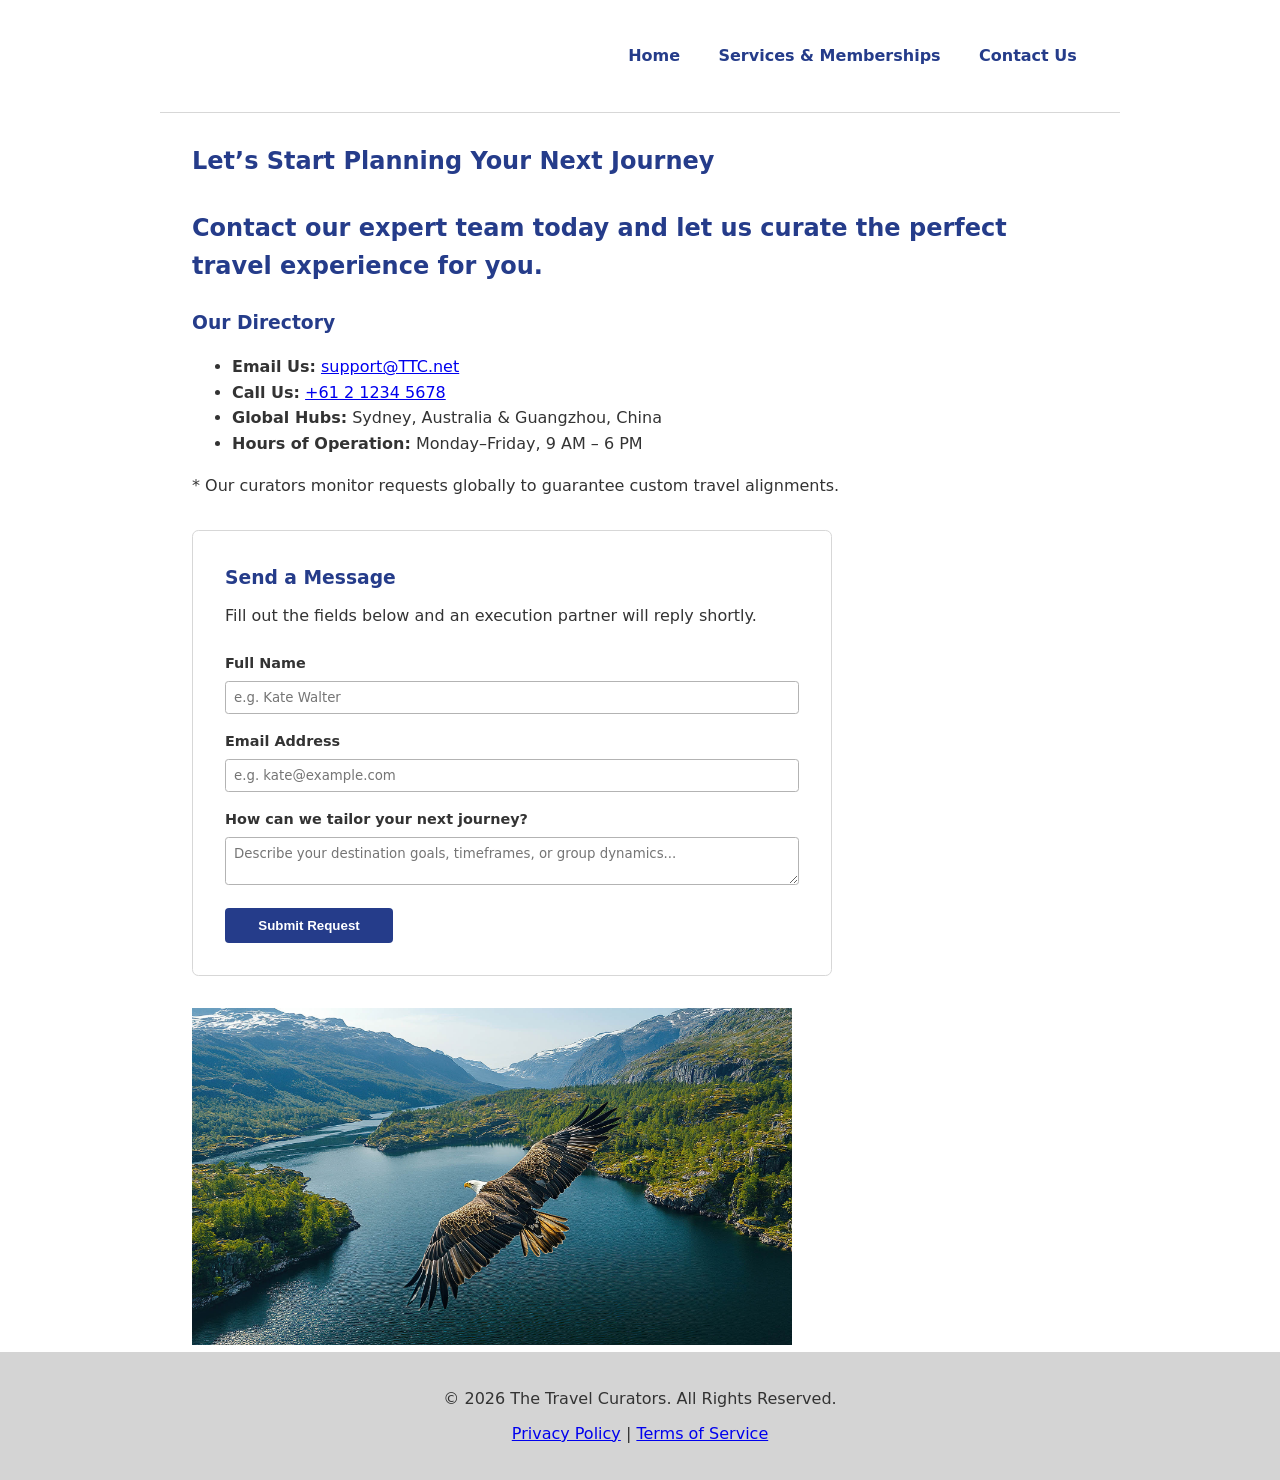
==== contact.html @ c174507d "Add files via upload" ====
<!-- 
==================================================
  PROJECT: The Travel Curators Website Build
  AUTHOR:  Kate Walter
  UPDATED: August 2026
  ROLE:    Lead Front-End Designer
==================================================
-->

<!DOCTYPE html>
<html lang="en">

<head>
    <meta charset="UTF-8">
    <meta name="viewport" content="width=device-width, initial-scale=1.0">
    <title>Contact Us | The Travel Curators</title>
    <link rel="stylesheet" href="css/style.css">
</head>

<body>

    <!-- Standardised Site Header -->
    <header>
        <div class="site-header">
            <a href="index.html" class="logo-link">
                <img src="images/logo.svg" alt="The Travel Curators Logo" class="logo">
            </a>
            <nav class="navigation">
                <ul>
                    <li><a href="index.html">Home</a></li>
                    <li><a href="services.html">Services & Memberships</a></li>
                    <li><a href="contact.html" class="active">Contact Us</a></li>
                </ul>
            </nav>
        </div>
    </header>

    <!-- Main Workspace Area -->
    <main>
        
        <!-- Hero Introduction Row -->
        <section class="contact-hero">
            <h1>Let’s Start Planning Your Next Journey</h1>
            <h2>Contact our expert team today and let us curate the perfect travel experience for you.</h2>
        </section>

        <div class="contact-split-wrapper">
            
            <div class="contact-info-panel">
                <h3>Our Directory</h3>
                
                <ul class="directory-list">
                    <li>
                        <strong>Email Us:</strong> 
                        <a href="mailto:support@TTC.net" class="interactive-link">support@TTC.net</a>
                    </li>
                    <li>
                        <strong>Call Us:</strong> 
                        <a href="tel:+61212345678" class="interactive-link">+61 2 1234 5678</a>
                    </li>
                    <li>
                        <strong>Global Hubs:</strong> 
                        <span>Sydney, Australia & Guangzhou, China</span>
                    </li>
                    <li>
                        <strong>Hours of Operation:</strong> 
                        <span>Monday–Friday, 9 AM – 6 PM</span>
                    </li>
                </ul>

                <p class="service-promise-text">
                    * Our curators monitor requests globally to guarantee custom travel alignments.
                </p>
            </div>

            <div class="contact-form-panel">
                <form action="#" method="POST" class="curated-input-form">
                    <h3 class="form-header">Send a Message</h3>
                    <p class="form-description">Fill out the fields below and an execution partner will reply shortly.</p>

                    <label for="client-name">Full Name</label>
                    <input type="text" id="client-name" name="name" required placeholder="e.g. Kate Walter">

                    <label for="client-email">Email Address</label>
                    <input type="email" id="client-email" name="email" required placeholder="e.g. kate@example.com">

                    <label for="client-message">How can we tailor your next journey?</label>
                    <textarea id="client-message" name="message" required placeholder="Describe your destination goals, timeframes, or group dynamics..."></textarea>

                    <input type="submit" value="Submit Request">
                </form>
            </div>

            <img src="images/AdobeStock_991079985.jpg" alt="Bungalows over a calmm blue sea" style="width:600px">

        </div>

    </main>

    <!-- Standardised Site Footer tracking branding targets -->
    <footer>
        <div class="footer-content">
            <p>&copy; 2026 The Travel Curators. All Rights Reserved.</p>
            <p>
                <a href="privacy-policy.html">Privacy Policy</a> | 
                <a href="terms.html">Terms of Service</a>
            </p>
        </div>
    </footer>

</body>
</html>
---- css/style.css ----
/*--- Design Tokens / Variables ---*/
:root {
    --primary-color: #253c8a;
    --primary-hover: #6484ef;
    --text-color: #333333;
    --border-color: #d7d7d7;
    --light-bg: #eaebf5;
    --max-width: 960px;
}

/*--- General Site Layout & Resets ---*/
* {
    box-sizing: border-box;
}

body {
    margin: 0;
    min-height: 100vh;
    display: flex; 
    flex-direction: column;
    align-items: center;
    line-height: 1.6; /* Marginally increased for better legibility */
    font-family: system-ui, -apple-system, sans-serif; /* Modern fallback stack */
    color: var(--text-color);
}

header, main {
    width: 100%;
    max-width: var(--max-width);
    padding: 0 2em;
}

header {
    border-bottom: 1px solid var(--border-color);
}

footer {
    margin-top: auto;
    background-color: #d4d4d4;
    align-self: stretch;
    text-align: center;
    padding: 1.5em 1em;
}

/*--- Typography ---*/
h1, h2, h3, h4, h5, h6 {
    color: var(--primary-color);
    margin-top: 1.2em;
    margin-bottom: 0.4em;
    font-weight: 600; /
}

p {
    margin: 0.6em 0;
}

/*--- Updated Header & Navigation Layout ---*/
.site-header {
    display: flex;
    justify-content: space-between; 
    align-items: center;
    min-height: 7em;
}

.logo-link {
    display: flex; 
}

.logo {
    max-height: 3.5em; 
    width: auto;
}

.navigation ul {
    display: flex;
    list-style: none;
    margin: 0;
    padding: 0;
    gap: 1em; /* Clean, modern spacing mechanism */
}

.navigation a {
    color: var(--primary-color);
    padding: 0.7em;
    text-decoration: none;
    font-weight: bold;
    transition: color 0.2s ease-in-out; /* Smooth hover transition */
}

.navigation a:hover {
    color: var(--primary-hover);
}

/*--- Enhanced Table Styling ---*/
table {
    width: 100%; 
    margin: 2em 0;
    border-collapse: collapse;
}

thead {
    background-color: var(--light-bg);
}

th, td {
    border: 1px solid var(--border-color);
    padding: 0.75em 1em; 
    text-align: left;
}

/*--- Clean Form Design ---*/
form {
    max-width: 40em;
    border: 1px solid var(--border-color);
    padding: 2em;
    margin: 2em 0;
    border-radius: 0.4em; 
}

.form-header {
    margin-top: 0;
}

.form-description {
    margin-bottom: 1.5em;
}

label {
    display: block; 
    font-size: 0.9em;
    font-weight: bold;
    margin-bottom: 0.4em;
}

input[type='text'], 
input[type='email'], 
textarea {
    font-family: inherit; 
    border: 1px solid #b3b3b3;
    width: 100%;
    margin-bottom: 1.2em;
    padding: 0.6em;
    border-radius: 0.25em;
}

input[type='text']:focus, 
input[type='email']:focus, 
textarea:focus {
    outline: 2px solid var(--primary-hover);
    border-color: transparent;
}

input[type='radio'] {
    display: inline-block;
    margin-right: 0.5em;
}

textarea {
    resize: vertical; /
    min-height: 6em;
}

input[type='submit'] {
    width: auto;
    padding: 0.75em 2.5em;
    background-color: var(--primary-color);
    color: white;
    border: none;
    border-radius: 0.3em;
    font-weight: bold;
    cursor: pointer; 
    transition: background-color 0.2s ease;
}

input[type='submit']:hover {
    background-color: var(--primary-hover);
}
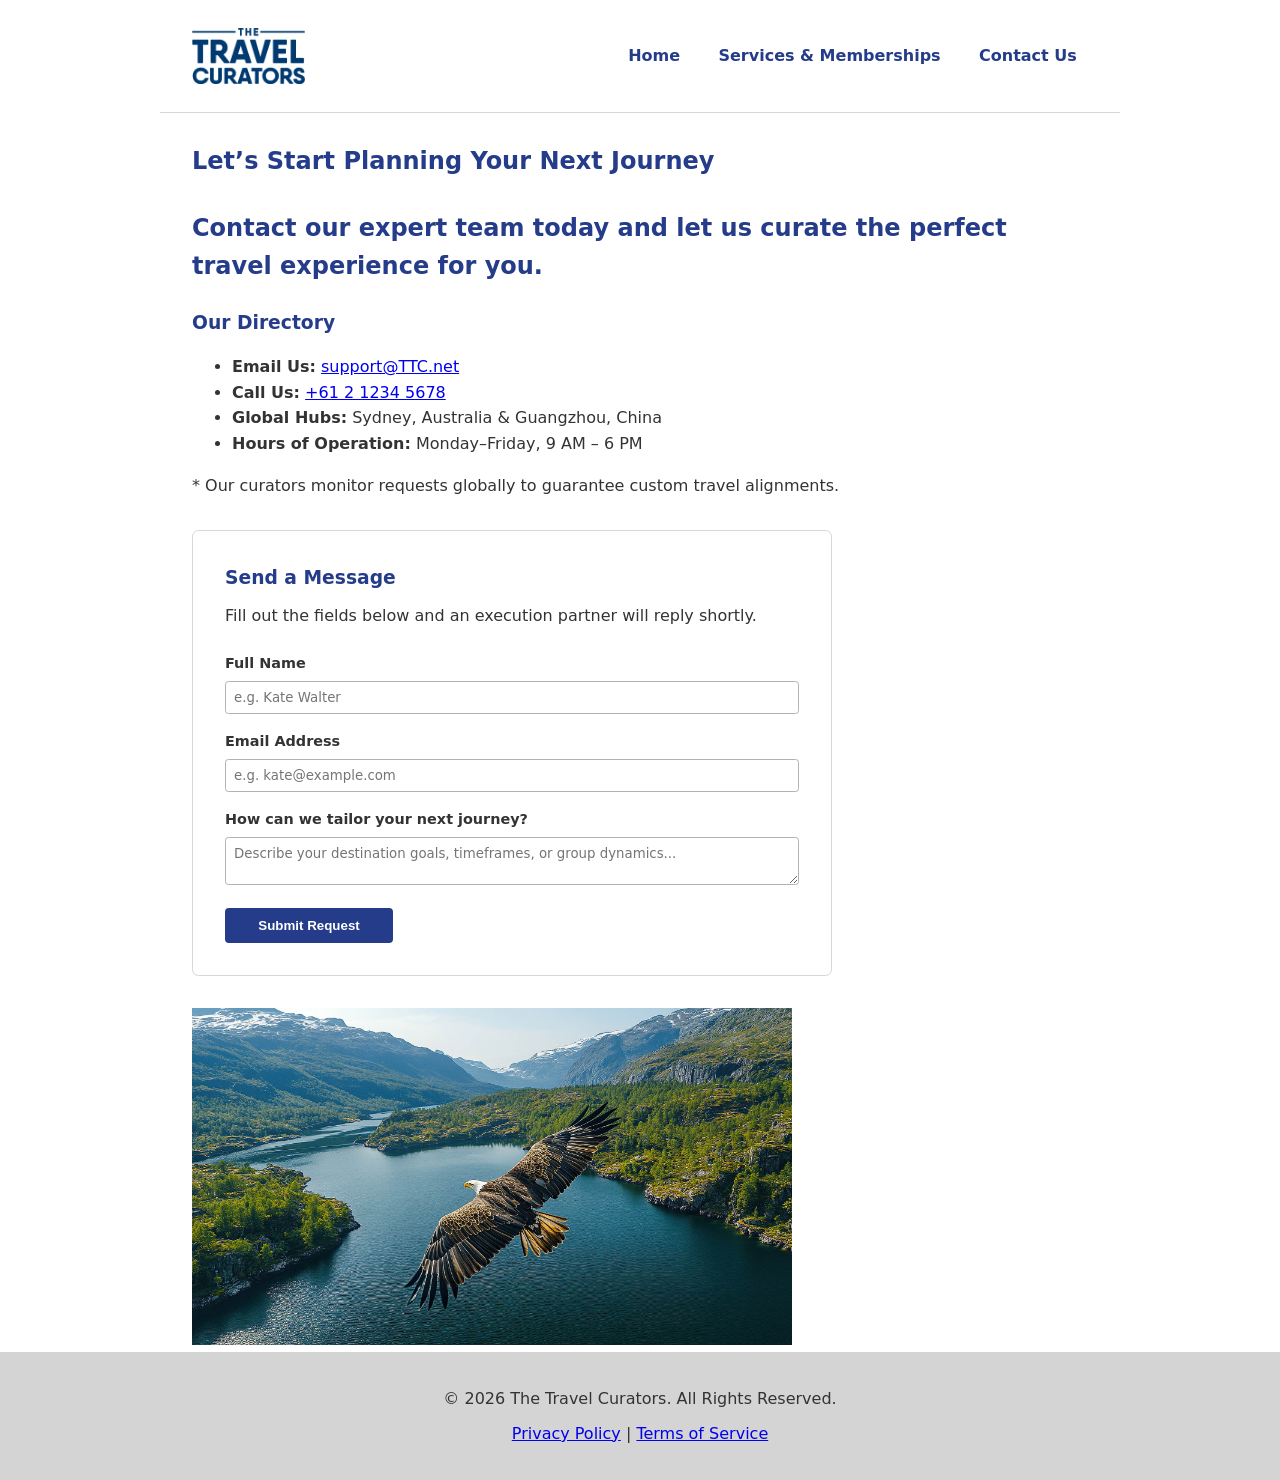
==== commit 266bbcd9: "Change logo image format from SVG to PNG" ====
--- a/contact.html
+++ b/contact.html
@@ -23,7 +23,7 @@
     <header>
         <div class="site-header">
             <a href="index.html" class="logo-link">
-                <img src="images/logo.svg" alt="The Travel Curators Logo" class="logo">
+                <img src="images/logo.png" alt="The Travel Curators Logo" class="logo">
             </a>
             <nav class="navigation">
                 <ul>
